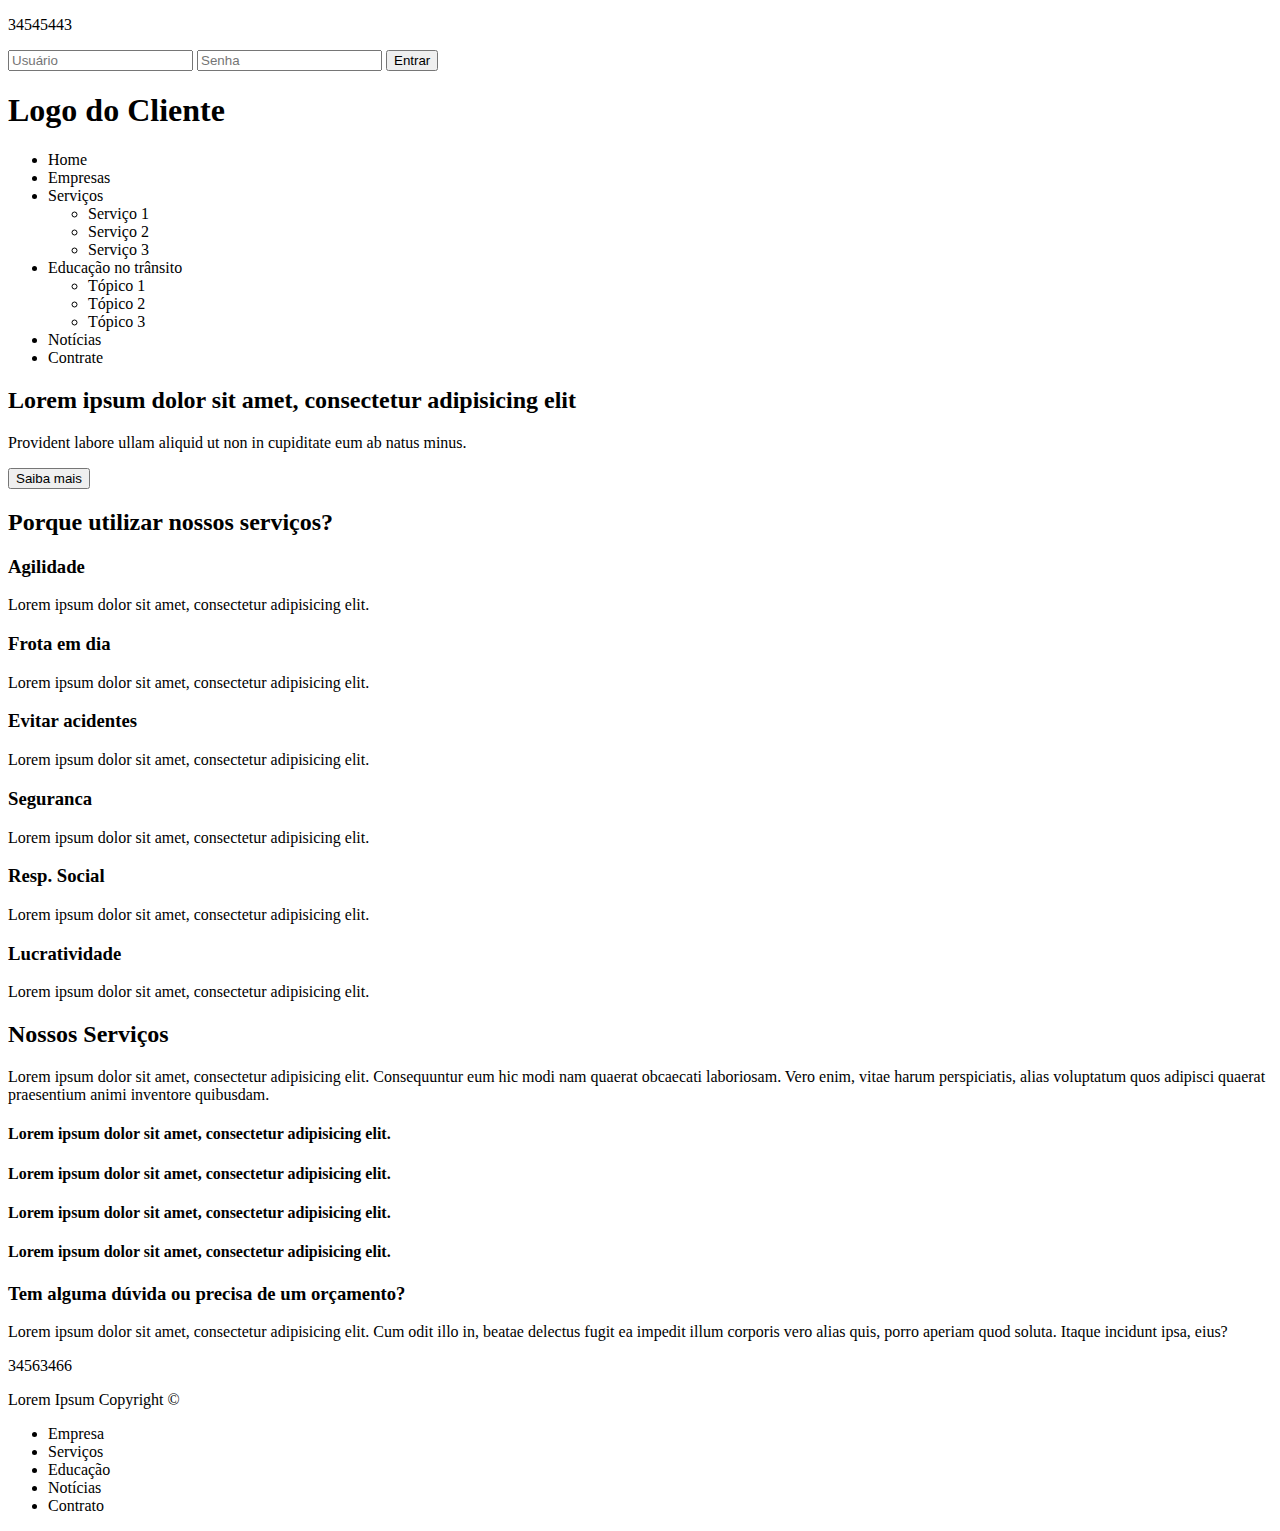
==== index.html @ e8e280b2 "Initial commit" ====
<!DOCTYPE html>
<html>
	<head>
	<meta charset="utf-8">
		<title>Nome do cliente</title>
	</head>
	<body>
		<header>
			<section>
				<p>34545443</p>
				<div class="login">
					<input type="text" placeholder="Usuário">
					
					</input>
					<input type="password" placeholder="Senha">
					
					</input>
					<button>Entrar</button>
				</div>
			</section>
			<section>
				<h1><img src="">Logo do Cliente</h1>
				<nav>
					<ul>
						<li>Home</li>
						<li>Empresas</li>
						<li>Serviços
							<ul>
								<li>Serviço 1</li>
								<li>Serviço 2</li>
								<li>Serviço 3</li>
							</ul>
						</li>
						<li>Educação no trânsito
							<ul>
								<li>Tópico 1</li>
								<li>Tópico 2</li>
								<li>Tópico 3</li>
							</ul>
						</li>
						<li>Notícias</li>
						<li>Contrate</li>
					</ul>
				</nav>
			</section>
		</header>
		<main>
		<section class="slide">
			<h2>Lorem ipsum dolor sit amet, consectetur adipisicing elit</h2>
			<p>Provident labore ullam aliquid ut non in cupiditate eum ab natus minus.</p>
			<button>Saiba mais</button>
			
		</section>
		<section class="servicos-razoes">
		<h2>Porque utilizar nossos serviços?</h2>
			<div class="motivo">
				<h3>Agilidade</h3>
				<p>Lorem ipsum dolor sit amet, consectetur adipisicing elit.</p>
			</div>			
			<div class="motivo">
				<h3>Frota em dia</h3>
				<p>Lorem ipsum dolor sit amet, consectetur adipisicing elit.</p>
			</div>			
			<div class="motivo">
				<h3>Evitar acidentes</h3>
				<p>Lorem ipsum dolor sit amet, consectetur adipisicing elit.</p>
			</div>			
			<div class="motivo">
				<h3>Seguranca</h3>
				<p>Lorem ipsum dolor sit amet, consectetur adipisicing elit.</p>
			</div>			
			<div class="motivo">
				<h3>Resp. Social</h3>
				<p>Lorem ipsum dolor sit amet, consectetur adipisicing elit.</p>
			</div>			
			<div class="motivo">
				<h3>Lucratividade</h3>
				<p>Lorem ipsum dolor sit amet, consectetur adipisicing elit.</p>
			</div>
			
		</section>
		<section>
		<h2>Nossos Serviços</h2>
		<p>Lorem ipsum dolor sit amet, consectetur adipisicing elit. Consequuntur eum hic modi nam quaerat obcaecati laboriosam. Vero enim, vitae harum perspiciatis, alias voluptatum quos adipisci quaerat praesentium animi inventore quibusdam.</p>
		<div class="card">
			<h4>
				<p>Lorem ipsum dolor sit amet, consectetur adipisicing elit.</p>
			</h4>
		</div>
		<div class="card">
			<h4>
				<p>Lorem ipsum dolor sit amet, consectetur adipisicing elit.</p>
			</h4>
		</div>
		<div class="card">
			<h4>
				<p>Lorem ipsum dolor sit amet, consectetur adipisicing elit.</p>
			</h4>
		</div>
		<div class="card">
			<h4>
				<p>Lorem ipsum dolor sit amet, consectetur adipisicing elit.</p>
			</h4>
		</div>
		</section>
		<section class="contato">
			<div class="descricao-orcamento">
				<h3>Tem alguma dúvida ou precisa de um orçamento?</h3>
				<p>Lorem ipsum dolor sit amet, consectetur adipisicing elit. Cum odit illo in, beatae delectus fugit ea impedit illum corporis vero alias quis, porro aperiam quod soluta. Itaque incidunt ipsa, eius?</p>
				<p>34563466</p>
			</div>
		</section>
		</main>
		<footer>
			<p>Lorem Ipsum Copyright &copy;</p>
			<nav>
				<ul>
					<li>Empresa</li>
					<li>Serviços</li>
					<li>Educação</li>
					<li>Notícias</li>
					<li>Contrato</li>
				</ul>
			</nav>
		</footer>
	</body>
</html>
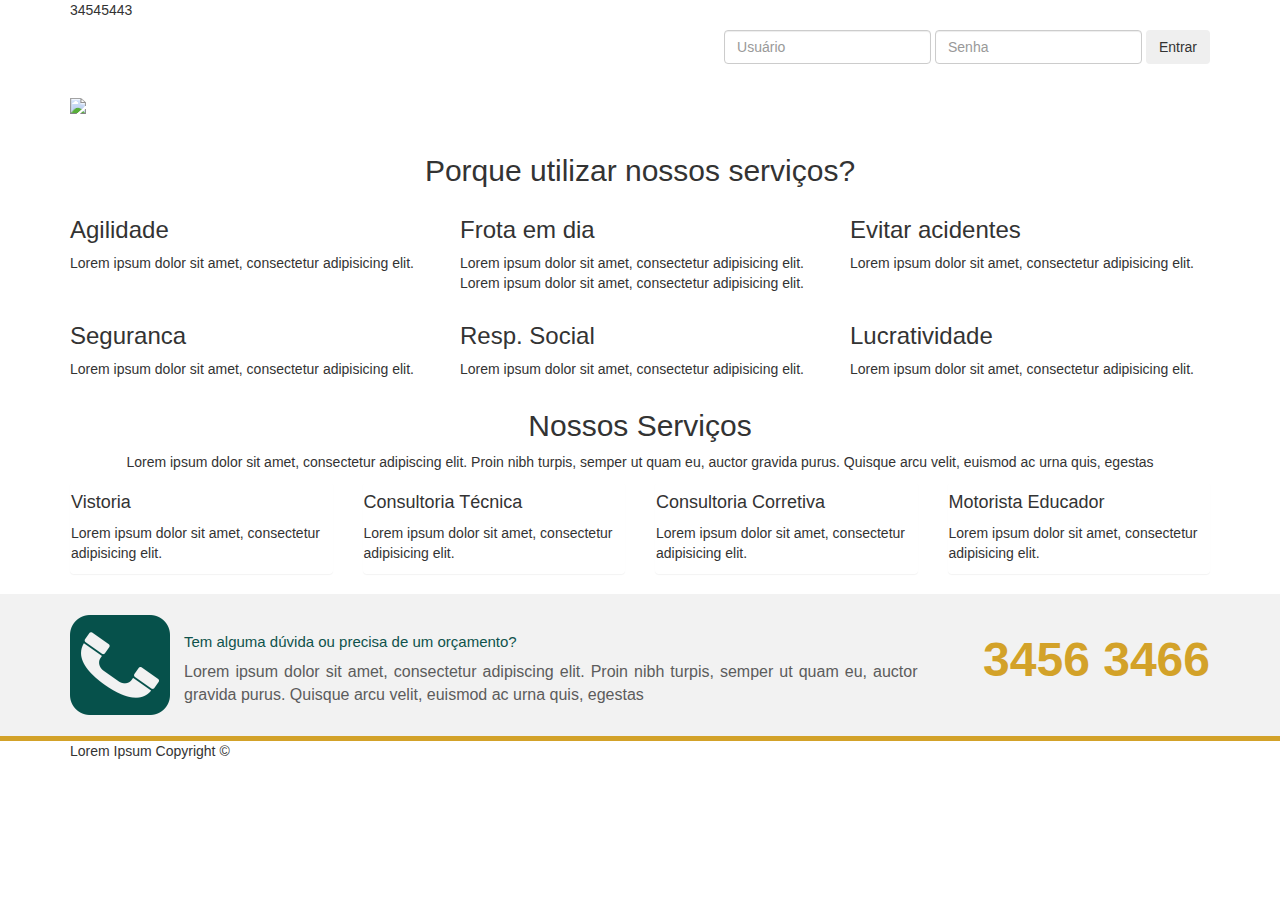
==== commit 7ae0d037: "Added style for contact section" ====
--- a/index.html
+++ b/index.html
@@ -1,127 +1,219 @@
 <!DOCTYPE html>
 <html>
-	<head>
+
+<head>
 	<meta charset="utf-8">
-		<title>Nome do cliente</title>
-	</head>
-	<body>
-		<header>
-			<section>
-				<p>34545443</p>
-				<div class="login">
-					<input type="text" placeholder="Usuário">
-					
-					</input>
-					<input type="password" placeholder="Senha">
-					
-					</input>
-					<button>Entrar</button>
-				</div>
-			</section>
-			<section>
-				<h1><img src="">Logo do Cliente</h1>
-				<nav>
-					<ul>
-						<li>Home</li>
-						<li>Empresas</li>
-						<li>Serviços
-							<ul>
-								<li>Serviço 1</li>
-								<li>Serviço 2</li>
-								<li>Serviço 3</li>
-							</ul>
-						</li>
-						<li>Educação no trânsito
-							<ul>
-								<li>Tópico 1</li>
-								<li>Tópico 2</li>
-								<li>Tópico 3</li>
-							</ul>
-						</li>
-						<li>Notícias</li>
-						<li>Contrate</li>
-					</ul>
-				</nav>
+	<meta http-equiv="X-UA-Compatible" content="IE=edge">
+	<meta name="viewport" content="width=device-width, initial-scale=1">
+	<title>Nome do cliente</title>
+	<link rel="stylesheet" href="css/bootstrap.min.css">
+	<link rel="stylesheet" href="css/base.css">
+	<link rel="stylesheet" href="css/header.css">
+	<link rel="stylesheet" href="css/servicos-razoes.css">
+	<link rel="stylesheet" href="css/nossos-servicos.css">
+	<link rel="stylesheet" href="css/contato.css">
+
+	<!--<link rel="stylesheet" href="estilo.css">-->
+	<!-- HTML5 shim and Respond.js for IE8 support of HTML5 elements and media queries -->
+	<!-- WARNING: Respond.js doesn't work if you view the page via file:// -->
+	<!--[if lt IE 9]>
+      <script src="https://oss.maxcdn.com/html5shiv/3.7.2/html5shiv.min.js"></script>
+      <script src="https://oss.maxcdn.com/respond/1.4.2/respond.min.js"></script>
+    <![endif]-->
+</head>
+
+<body class="home-page">
+	<div class="wrapper">
+		<header class="header">
+			<div class="top-bar">
+				<div class="container">
+					<p class="telefone ">34545443</p>
+					<form action="" class="pull-right login-form form-inline">
+						<div class="form-group">
+							<input class="form-control" type="text" placeholder="Usuário">
+							</input>
+							<input class="form-control" type="password" placeholder="Senha">
+							</input>
+						</div>
+						<button type="submit" class="btn btn-theme">Entrar</button>
+					</form>
+				</div>
+			</div>
+
+			<section class="header-main">
+				<div class="container">
+					<h1><a href="index.html" alt="Logo"><img src="img/LOGO-DO-CLIENTE.png"></a></h1>
+
+				</div>
 			</section>
 		</header>
 		<main>
-		<section class="slide">
-			<h2>Lorem ipsum dolor sit amet, consectetur adipisicing elit</h2>
-			<p>Provident labore ullam aliquid ut non in cupiditate eum ab natus minus.</p>
-			<button>Saiba mais</button>
-			
-		</section>
-		<section class="servicos-razoes">
-		<h2>Porque utilizar nossos serviços?</h2>
-			<div class="motivo">
-				<h3>Agilidade</h3>
-				<p>Lorem ipsum dolor sit amet, consectetur adipisicing elit.</p>
-			</div>			
-			<div class="motivo">
-				<h3>Frota em dia</h3>
-				<p>Lorem ipsum dolor sit amet, consectetur adipisicing elit.</p>
-			</div>			
-			<div class="motivo">
-				<h3>Evitar acidentes</h3>
-				<p>Lorem ipsum dolor sit amet, consectetur adipisicing elit.</p>
-			</div>			
-			<div class="motivo">
-				<h3>Seguranca</h3>
-				<p>Lorem ipsum dolor sit amet, consectetur adipisicing elit.</p>
-			</div>			
-			<div class="motivo">
-				<h3>Resp. Social</h3>
-				<p>Lorem ipsum dolor sit amet, consectetur adipisicing elit.</p>
-			</div>			
-			<div class="motivo">
-				<h3>Lucratividade</h3>
-				<p>Lorem ipsum dolor sit amet, consectetur adipisicing elit.</p>
-			</div>
-			
-		</section>
-		<section>
-		<h2>Nossos Serviços</h2>
-		<p>Lorem ipsum dolor sit amet, consectetur adipisicing elit. Consequuntur eum hic modi nam quaerat obcaecati laboriosam. Vero enim, vitae harum perspiciatis, alias voluptatum quos adipisci quaerat praesentium animi inventore quibusdam.</p>
-		<div class="card">
-			<h4>
-				<p>Lorem ipsum dolor sit amet, consectetur adipisicing elit.</p>
-			</h4>
-		</div>
-		<div class="card">
-			<h4>
-				<p>Lorem ipsum dolor sit amet, consectetur adipisicing elit.</p>
-			</h4>
-		</div>
-		<div class="card">
-			<h4>
-				<p>Lorem ipsum dolor sit amet, consectetur adipisicing elit.</p>
-			</h4>
-		</div>
-		<div class="card">
-			<h4>
-				<p>Lorem ipsum dolor sit amet, consectetur adipisicing elit.</p>
-			</h4>
-		</div>
-		</section>
-		<section class="contato">
-			<div class="descricao-orcamento">
-				<h3>Tem alguma dúvida ou precisa de um orçamento?</h3>
-				<p>Lorem ipsum dolor sit amet, consectetur adipisicing elit. Cum odit illo in, beatae delectus fugit ea impedit illum corporis vero alias quis, porro aperiam quod soluta. Itaque incidunt ipsa, eius?</p>
-				<p>34563466</p>
-			</div>
-		</section>
+			<div class="servicos-razoes">
+				<div class="container">
+					<section>
+						<h2 class="text-center">Porque utilizar nossos serviços?</h2>
+						<div class="row">
+
+
+							<div class="motivo agilidade col-md-4">
+								<h3>Agilidade</h3>
+								<p>Lorem ipsum dolor sit amet, consectetur adipisicing elit. </p>
+							</div>
+							<div class="motivo frota col-md-4">
+								<h3>Frota em dia</h3>
+								<p>Lorem ipsum dolor sit amet, consectetur adipisicing elit. Lorem ipsum dolor sit amet, consectetur adipisicing elit. </p>
+							</div>
+							<div class="motivo acidentes col-md-4">
+								<h3>Evitar acidentes</h3>
+								<p>Lorem ipsum dolor sit amet, consectetur adipisicing elit. </p>
+							</div>
+						</div>
+						<div class="row">
+							<div class="motivo seguranca col-md-4">
+								<h3>Seguranca</h3>
+								<p>Lorem ipsum dolor sit amet, consectetur adipisicing elit.</p>
+							</div>
+							<div class="motivo responsabilidade col-md-4">
+								<h3>Resp. Social</h3>
+								<p>Lorem ipsum dolor sit amet, consectetur adipisicing elit. </p>
+							</div>
+							<div class="motivo lucratividade col-md-4">
+								<h3>Lucratividade</h3>
+								<p>Lorem ipsum dolor sit amet, consectetur adipisicing elit. </p>
+							</div>
+						</div>
+
+					</section>
+				</div>
+			</div>
+			<div class="nossos-servicos">
+				<div class="container">
+					<div class="row">
+						<div class="col-md-12">
+							<section>
+								<div class="text-center">
+
+
+									<h2>Nossos Serviços</h2>
+									<div class="descricao center-block">
+										<p>Lorem ipsum dolor sit amet, consectetur adipiscing elit. Proin nibh turpis, semper ut quam eu, auctor gravida purus. Quisque arcu velit, euismod ac urna quis, egestas</p>
+									</div>
+								</div>
+								<div class="row">
+									<div class="col-md-3">
+										<div class="panel ">
+											<h4 class="vistoria">Vistoria</h4>
+											<p>Lorem ipsum dolor sit amet, consectetur adipisicing elit.</p>
+										</div>
+									</div>
+									<div class="col-md-3">
+										<div class="panel">
+											<h4 class="tecnica">Consultoria Técnica</h4>
+											<p>Lorem ipsum dolor sit amet, consectetur adipisicing elit.</p>
+										</div>
+									</div>
+									<div class="col-md-3">
+										<div class="panel">
+											<h4 class="corretiva">Consultoria Corretiva</h4>
+											<p>Lorem ipsum dolor sit amet, consectetur adipisicing elit.</p>
+										</div>
+									</div>
+									<div class="col-md-3">
+										<div class="panel">
+											<h4 class="educador">Motorista Educador</h4>
+											<p>Lorem ipsum dolor sit amet, consectetur adipisicing elit.</p>
+										</div>
+									</div>
+								</div>
+							</section>
+						</div>
+					</div>
+				</div>
+			</div>
+			<div class="contato">
+				<div class="container">
+					<div class="row">
+						<div class="col-md-9 col-lg-9">
+
+							<div class="descricao-orcamento">
+								<h3>Tem alguma dúvida ou precisa de um orçamento?</h3>
+								<p>Lorem ipsum dolor sit amet, consectetur adipiscing elit. Proin nibh turpis, semper ut quam eu, auctor gravida purus. Quisque arcu velit, euismod ac urna quis, egestas</p>
+							</div>
+
+						</div>
+						<div class="col-md-3 col-lg-3">
+							<div class="telefone-contato pull-right">
+								<p>3456 3466</p>
+							</div>
+						</div>
+					</div>
+
+
+					<!--
+					<div class="row">
+						<div class="col-md-6 col-lg-8">
+							<div>
+								<h3>Tem alguma dúvida ou precisa de um orçamento?</h3>
+								<p>Lorem ipsum dolor sit amet, consectetur adipiscing elit. Proin nibh turpis, semper ut quam eu, auctor gravida purus. Quisque arcu velit, euismod ac urna quis, egestas</p>
+							</div>
+						</div>
+						<div class="telefone-contato pull-right vcenter">
+							<div class="col-md-4">
+								<p>34563466</p>
+							</div>
+						</div>
+					</div>
+-->
+				</div>
+
+				<!--
+				<div class="container">
+					<div class="row">
+						<div class="col-md-12">
+							<div class="descricao-orcamento">
+								<div class="col-md-8 vcenter">
+
+
+									<h3>Tem alguma dúvida ou precisa de um orçamento?</h3>
+									<p>Lorem ipsum dolor sit amet, consectetur adipiscing elit. Proin nibh turpis, semper ut quam eu, auctor gravida purus. Quisque arcu velit, euismod ac urna quis, egestas</p>
+								</div>
+
+								<div class="telefone-contato col-md-4 vcenter">
+									<p>34563466</p>
+								</div>
+
+
+							</div>
+
+
+						</div>
+
+					</div>
+				</div>
+-->
+			</div>
+
+
+
+
+
+
 		</main>
-		<footer>
-			<p>Lorem Ipsum Copyright &copy;</p>
-			<nav>
-				<ul>
-					<li>Empresa</li>
-					<li>Serviços</li>
-					<li>Educação</li>
-					<li>Notícias</li>
-					<li>Contrato</li>
-				</ul>
-			</nav>
+		<footer class="footer">
+			<div class="container">
+
+
+				<p>Lorem Ipsum Copyright &copy;</p>
+
+			</div>
 		</footer>
-	</body>
+
+	</div>
+	<!-- /.wrapper-->
+	<!-- jQuery (necessary for Bootstrap's JavaScript plugins) -->
+	<script src="https://ajax.googleapis.com/ajax/libs/jquery/1.11.3/jquery.min.js"></script>
+	<!-- Include all compiled plugins (below), or include individual files as needed -->
+	<script src="javascript/bootstrap.min.js"></script>
+</body>
+
 </html>--- a/css/contato.css
+++ b/css/contato.css
@@ -0,0 +1,35 @@
+.contato{
+	background: #f2f2f2;
+	border-bottom: #d3a229 solid 5px;
+}
+
+.contato .row{
+	display: flex;
+	align-items: center;
+}
+.descricao-orcamento{
+	background: url(../img/telefone-orcamento.png)no-repeat center left;
+	padding: 20px 0 20px 114px;
+	
+}
+.descricao-orcamento h3{
+	font-size: 1.5rem;
+	color: #0e524c;
+}
+
+.descricao-orcamento p{
+	color: #5c5c5c;
+	font-size: 16px;
+	text-align: justify;
+	
+}
+
+
+.contato .telefone-contato p{
+	color: #d3a229;
+	font-size: 48px;
+	font-weight: 700;
+	
+	
+}
+
--- a/estilo.css
+++ b/estilo.css
@@ -0,0 +1,46 @@
+
+*{
+    font-family: "OpenSans", "Arial", sans-serif;
+}
+body{
+    width: 1170px;
+    margin: 0 auto;
+}
+header{
+    background-color: #153a35;
+    padding: 18px 0;
+    
+}
+
+.navegacao{
+    background: #0e524c;
+    color: #ffffff;
+    font-size: 16px;
+}
+.telefone{
+    color: #ffffff;
+    font-weight: 700;
+    font-size: 24px;
+    padding-left: 33px;
+    background: url(Shape-1.png) no-repeat center left;
+    display: inline-block;
+    
+}
+.login{
+    display: inline-block;
+    float: right;
+}
+input[type=text],
+input[type=password],
+input[type=email]{
+    background: #e3e3e3;
+    border-radius: 3px;
+    
+}
+.btn-primary{
+    background-color: #d3a229;
+    border-color: none;
+    border-radius: 3px;
+    color:#0e524c;
+    
+}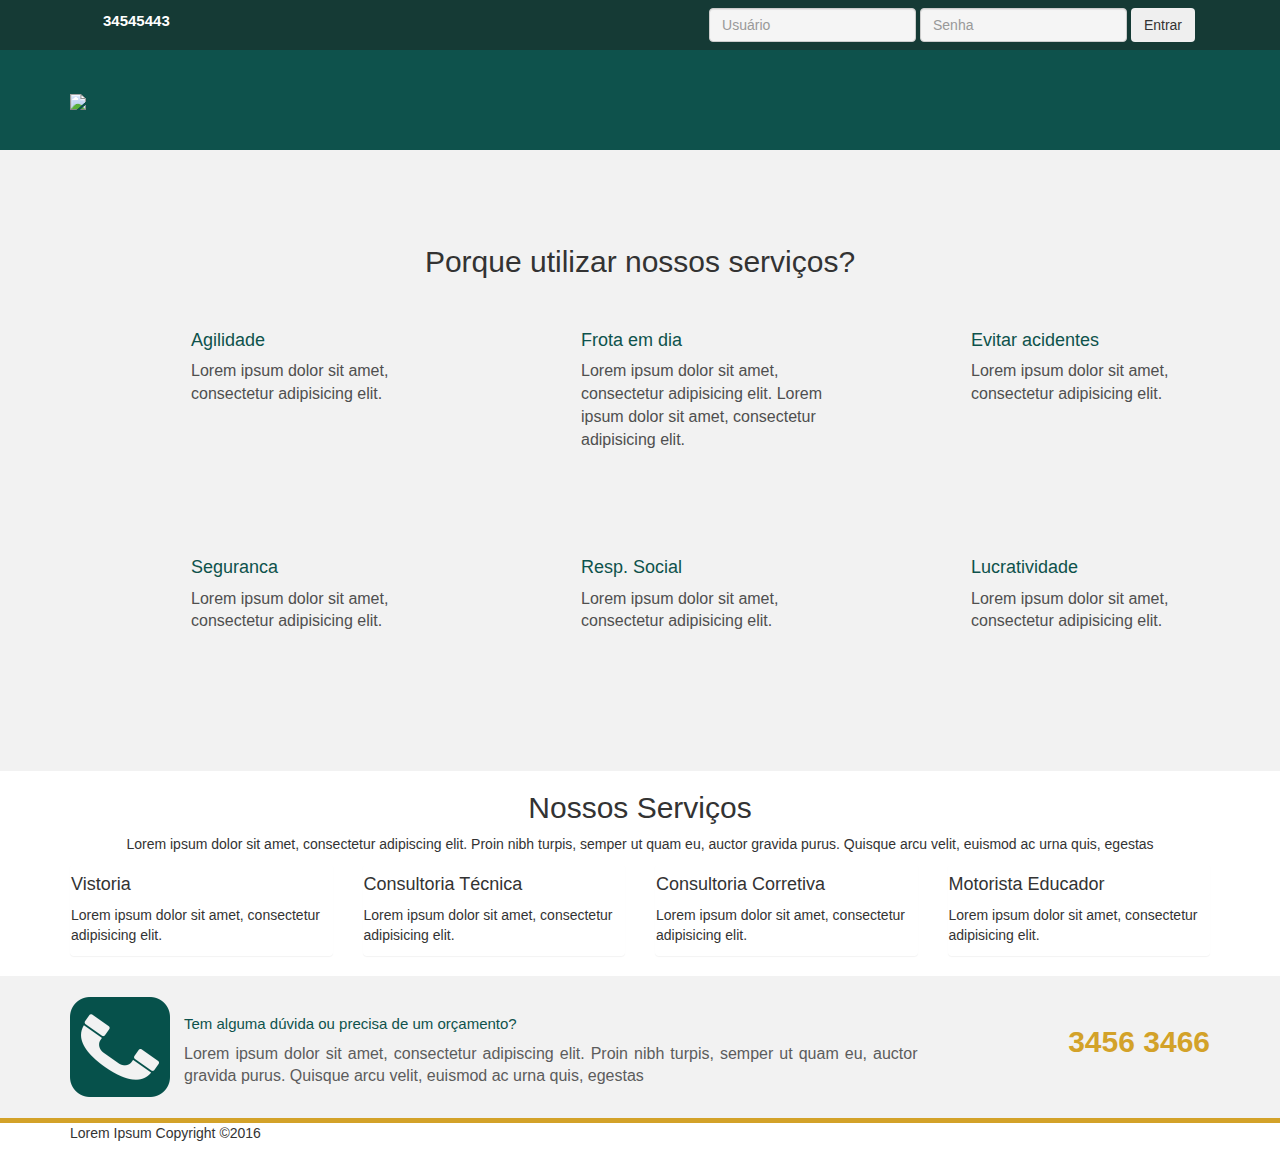
==== commit e52459d1: "Resolve position of phone/contact" ====
--- a/index.html
+++ b/index.html
@@ -12,6 +12,7 @@
 	<link rel="stylesheet" href="css/servicos-razoes.css">
 	<link rel="stylesheet" href="css/nossos-servicos.css">
 	<link rel="stylesheet" href="css/contato.css">
+	<link rel="stylesheet" href="css/footer.css">
 
 	<!--<link rel="stylesheet" href="estilo.css">-->
 	<!-- HTML5 shim and Respond.js for IE8 support of HTML5 elements and media queries -->
@@ -25,24 +26,30 @@
 <body class="home-page">
 	<div class="wrapper">
 		<header class="header">
-			<div class="top-bar">
+			<div class="top-bar navbar navbar-default">
 				<div class="container">
-					<p class="telefone ">34545443</p>
-					<form action="" class="pull-right login-form form-inline">
-						<div class="form-group">
-							<input class="form-control" type="text" placeholder="Usuário">
-							</input>
-							<input class="form-control" type="password" placeholder="Senha">
-							</input>
-						</div>
-						<button type="submit" class="btn btn-theme">Entrar</button>
-					</form>
+					<div class="navbar-header">
+						<button class="navbar-toggle btn-theme" type="button" data-toggle="collapse" data-target="#navbar-main">
+							Login
+						</button>
+						<p class="telefone">34545443</p>
+					</div>
+					<div class="navbar-collapse collapse" id="navbar-main">
+						<form class="navbar-form navbar-right">
+							<div class="form-group">
+								<input type="text" class="form-control" name="usuario" placeholder="Usuário">
+							</div>
+							<div class="form-group">
+								<input type="password" class="form-control" name="senha" placeholder="Senha">
+							</div>
+							<button type="submit" class="btn btn-theme">Entrar</button>
+						</form>
+					</div>
 				</div>
 			</div>
-
 			<section class="header-main">
 				<div class="container">
-					<h1><a href="index.html" alt="Logo"><img src="img/LOGO-DO-CLIENTE.png"></a></h1>
+					<h1 class="logo"><a href="index.html" alt="Logo"><img src="img/LOGO-DO-CLIENTE.png"></a></h1>
 
 				</div>
 			</section>
@@ -50,42 +57,41 @@
 		<main>
 			<div class="servicos-razoes">
 				<div class="container">
-					<section>
-						<h2 class="text-center">Porque utilizar nossos serviços?</h2>
-						<div class="row">
+
+					<h2 class="text-center">Porque utilizar nossos serviços?</h2>
 
 
-							<div class="motivo agilidade col-md-4">
-								<h3>Agilidade</h3>
-								<p>Lorem ipsum dolor sit amet, consectetur adipisicing elit. </p>
-							</div>
-							<div class="motivo frota col-md-4">
-								<h3>Frota em dia</h3>
-								<p>Lorem ipsum dolor sit amet, consectetur adipisicing elit. Lorem ipsum dolor sit amet, consectetur adipisicing elit. </p>
-							</div>
-							<div class="motivo acidentes col-md-4">
-								<h3>Evitar acidentes</h3>
-								<p>Lorem ipsum dolor sit amet, consectetur adipisicing elit. </p>
-							</div>
+					<div class="row">
+						<div class="motivo agilidade col-md-4">
+							<h3>Agilidade</h3>
+							<p>Lorem ipsum dolor sit amet, consectetur adipisicing elit. </p>
 						</div>
-						<div class="row">
-							<div class="motivo seguranca col-md-4">
-								<h3>Seguranca</h3>
-								<p>Lorem ipsum dolor sit amet, consectetur adipisicing elit.</p>
-							</div>
-							<div class="motivo responsabilidade col-md-4">
-								<h3>Resp. Social</h3>
-								<p>Lorem ipsum dolor sit amet, consectetur adipisicing elit. </p>
-							</div>
-							<div class="motivo lucratividade col-md-4">
-								<h3>Lucratividade</h3>
-								<p>Lorem ipsum dolor sit amet, consectetur adipisicing elit. </p>
-							</div>
+						<div class="motivo frota col-md-4">
+							<h3>Frota em dia</h3>
+							<p>Lorem ipsum dolor sit amet, consectetur adipisicing elit. Lorem ipsum dolor sit amet, consectetur adipisicing elit. </p>
 						</div>
-
-					</section>
+						<div class="motivo acidentes col-md-4">
+							<h3>Evitar acidentes</h3>
+							<p>Lorem ipsum dolor sit amet, consectetur adipisicing elit. </p>
+						</div>
+					</div>
+					<div class="row">
+						<div class="motivo seguranca col-md-4">
+							<h3>Seguranca</h3>
+							<p>Lorem ipsum dolor sit amet, consectetur adipisicing elit.</p>
+						</div>
+						<div class="motivo responsabilidade col-md-4">
+							<h3>Resp. Social</h3>
+							<p>Lorem ipsum dolor sit amet, consectetur adipisicing elit. </p>
+						</div>
+						<div class="motivo lucratividade col-md-4">
+							<h3>Lucratividade</h3>
+							<p>Lorem ipsum dolor sit amet, consectetur adipisicing elit. </p>
+						</div>
+					</div>
 				</div>
 			</div>
+
 			<div class="nossos-servicos">
 				<div class="container">
 					<div class="row">
@@ -139,71 +145,21 @@
 								<h3>Tem alguma dúvida ou precisa de um orçamento?</h3>
 								<p>Lorem ipsum dolor sit amet, consectetur adipiscing elit. Proin nibh turpis, semper ut quam eu, auctor gravida purus. Quisque arcu velit, euismod ac urna quis, egestas</p>
 							</div>
-
 						</div>
-						<div class="col-md-3 col-lg-3">
-							<div class="telefone-contato pull-right">
-								<p>3456 3466</p>
-							</div>
+						<div class="telefone-contato pull-right col-xs-12 col-sm-12 col-md-3 col-lg-3">
+							<p>3456 3466</p>
 						</div>
 					</div>
-
-
-					<!--
-					<div class="row">
-						<div class="col-md-6 col-lg-8">
-							<div>
-								<h3>Tem alguma dúvida ou precisa de um orçamento?</h3>
-								<p>Lorem ipsum dolor sit amet, consectetur adipiscing elit. Proin nibh turpis, semper ut quam eu, auctor gravida purus. Quisque arcu velit, euismod ac urna quis, egestas</p>
-							</div>
-						</div>
-						<div class="telefone-contato pull-right vcenter">
-							<div class="col-md-4">
-								<p>34563466</p>
-							</div>
-						</div>
-					</div>
--->
 				</div>
-
-				<!--
-				<div class="container">
-					<div class="row">
-						<div class="col-md-12">
-							<div class="descricao-orcamento">
-								<div class="col-md-8 vcenter">
-
-
-									<h3>Tem alguma dúvida ou precisa de um orçamento?</h3>
-									<p>Lorem ipsum dolor sit amet, consectetur adipiscing elit. Proin nibh turpis, semper ut quam eu, auctor gravida purus. Quisque arcu velit, euismod ac urna quis, egestas</p>
-								</div>
-
-								<div class="telefone-contato col-md-4 vcenter">
-									<p>34563466</p>
-								</div>
-
-
-							</div>
-
-
-						</div>
-
-					</div>
-				</div>
--->
 			</div>
-
-
-
-
-
-
 		</main>
 		<footer class="footer">
 			<div class="container">
 
 
-				<p>Lorem Ipsum Copyright &copy;</p>
+				<p class="copyright">Lorem Ipsum Copyright &copy;2016</p>
+				<a href="index.html"><img src="img/LOGO-DO-CLIENTE.png" class="logo pull-right" alt=""></a>
+
 
 			</div>
 		</footer>
--- a/css/header.css
+++ b/css/header.css
@@ -0,0 +1,101 @@
+/* ======= Header ======= */
+
+@media (min-width: 768px) {
+	.navbar {
+		border-radius: 0px;
+	}
+}
+
+@media(max-width: 768px){
+	.telefone{
+		margin-left: 15px;
+	}
+}
+
+
+.navbar{
+	margin-bottom: 0;
+	border: none;
+}
+
+.navbar-toggle{
+	border: none;
+
+	
+}
+
+.navbar-default.navbar-toggle:focus, 
+.navbar-default .navbar-toggle:hover{
+	background-color: #D2A027;
+	color: #0e524c;
+	border: none;
+}
+
+
+.navbar-default .navbar-collapse, .navbar-default .navbar-form{
+	border: none;
+}
+
+
+.header .top-bar {
+	background: #153a35;
+}
+
+.header .top-bar .login-form {
+	padding: 10px 0;
+}
+
+.header .top-bar .login-form .form-group {
+	display: inline-block;
+	margin-bottom: 0;
+	vertical-align: middle;
+}
+
+.header .telefone {
+	margin-right: 0;
+	margin-bottom: 0;
+}
+
+.telefone {
+	padding: 10px 0;
+	display: inline-block;
+}
+
+.telefone {
+	background: url(../img/Shape-1.png) no-repeat center left;
+	padding-left: 33px;
+	color: #ffffff;
+	font-size: 1.5rem;
+	font-weight: 700;
+}
+
+
+.header .header-main {
+	background: #0e524c;
+}
+
+.header .header-main {
+	padding: 30px 0;
+}
+
+.header-main h1 {
+	margin-top: 0;
+	margin-bottom: 0;
+}
+
+.header h1.logo {
+	margin-top: 0;
+	margin-bottom: 0;
+}
+
+
+.header .form-control {
+	background: #f5f5f5;
+	-webkit-transition: all 0.4s ease-in-out;
+	-moz-transition: all 0.4s ease-in-out;
+	-ms-transition: all 0.4s ease-in-out;
+	-o-transition: all 0.4s ease-in-out;
+}
+
+
+
--- a/css/servicos-razoes.css
+++ b/css/servicos-razoes.css
@@ -0,0 +1,60 @@
+
+@media screen and(max-width: 768px){
+	.motivo{
+		margin: 33px 15px !important;
+		background-position: center;
+	}
+
+}
+
+.servicos-razoes{
+	background: #f2f2f2;
+	padding: 75px 0;
+}
+
+.servicos-razoes section h2{
+	font-size: 1.5rem;
+	color: #153a35;	
+}
+.motivo{
+	min-height: 109px;
+	padding: 10px 0 20px 136px;
+	
+	margin: 33px 0;
+}
+
+.agilidade{
+	background: url(../img/agilidade.png)no-repeat top left;
+}
+
+.frota{
+	background: url(../img/frota.png)no-repeat top left;
+}
+
+.acidentes{
+	background:url(../img/acidentes.png)no-repeat top left;
+}
+
+.seguranca{
+	background: url(../img/seguranca.png)no-repeat top left;
+}
+
+.responsabilidade{
+	background: url(../img/resp-social.png)no-repeat top left;
+}
+
+.lucratividade{
+	background: url(../img/lucratividade.png) no-repeat top left;
+}
+.motivo h3{
+	font-size: 18px;
+	color: #0e524c;
+	margin-top: 0;
+}
+
+.motivo p{
+	font-size: 16px;
+	font-weight: 400;
+	color: #4f4f4f;
+}
+
--- a/css/contato.css
+++ b/css/contato.css
@@ -1,35 +1,44 @@
-.contato{
+.contato {
 	background: #f2f2f2;
 	border-bottom: #d3a229 solid 5px;
 }
 
-.contato .row{
+.contato .row {
 	display: flex;
 	align-items: center;
 }
-.descricao-orcamento{
+
+.descricao-orcamento {
 	background: url(../img/telefone-orcamento.png)no-repeat center left;
 	padding: 20px 0 20px 114px;
-	
 }
-.descricao-orcamento h3{
+
+.descricao-orcamento h3 {
 	font-size: 1.5rem;
 	color: #0e524c;
 }
 
-.descricao-orcamento p{
+.descricao-orcamento p {
 	color: #5c5c5c;
 	font-size: 16px;
 	text-align: justify;
-	
 }
 
-
-.contato .telefone-contato p{
+.contato .telefone-contato p {
 	color: #d3a229;
-	font-size: 48px;
+	font-size: 3rem;
 	font-weight: 700;
-	
-	
+	float: right;
 }
 
+@media screen and (max-width: 768px) {
+	.contato .row {
+		display: block;
+		
+	}
+	
+	.contato .telefone-contato p{
+		text-align: center;
+		float: none;
+	}
+}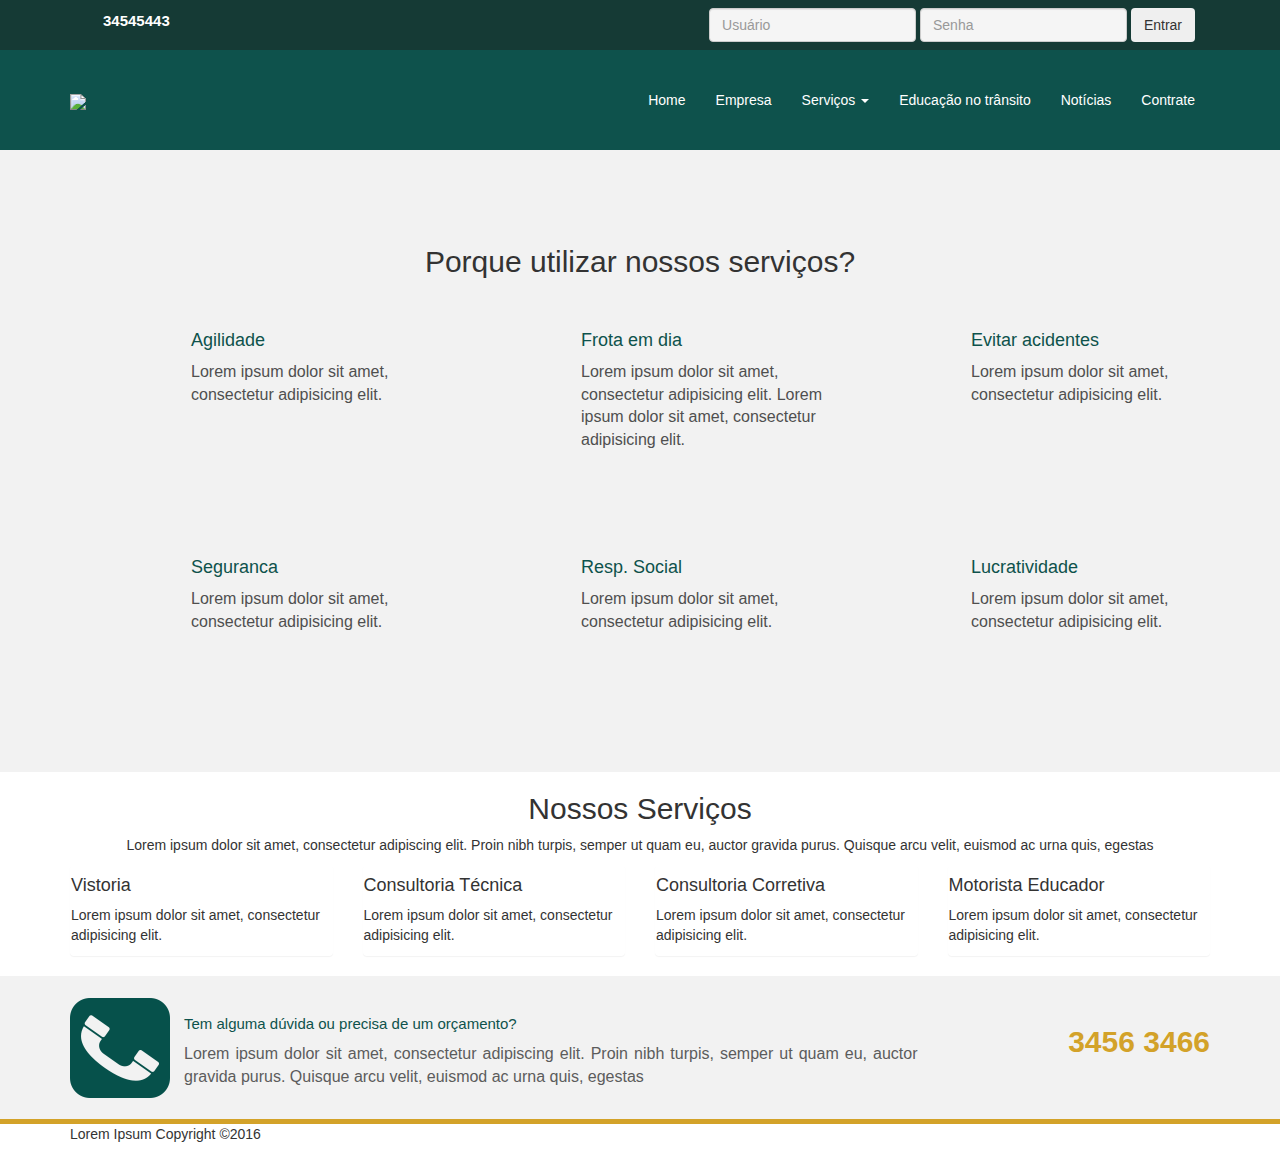
==== commit 949b8697: "Included main menu" ====
--- a/index.html
+++ b/index.html
@@ -29,12 +29,12 @@
 			<div class="top-bar navbar navbar-default">
 				<div class="container">
 					<div class="navbar-header">
-						<button class="navbar-toggle btn-theme" type="button" data-toggle="collapse" data-target="#navbar-main">
+						<button class="navbar-toggle btn-theme" type="button" data-toggle="collapse" data-target="#navbar-top">
 							Login
 						</button>
 						<p class="telefone">34545443</p>
 					</div>
-					<div class="navbar-collapse collapse" id="navbar-main">
+					<div class="navbar-collapse collapse" id="navbar-top">
 						<form class="navbar-form navbar-right">
 							<div class="form-group">
 								<input type="text" class="form-control" name="usuario" placeholder="Usuário">
@@ -49,10 +49,35 @@
 			</div>
 			<section class="header-main">
 				<div class="container">
-					<h1 class="logo"><a href="index.html" alt="Logo"><img src="img/LOGO-DO-CLIENTE.png"></a></h1>
+					<div class="navbar-header">
+						<button class="navbar-toggle btn-theme" type="button" data-toggle="collapse" data-target="#navbar-main">
+							Menu
+						</button>
+						<h1 class="logo"><a href="index.html" alt="Logo"><img src="img/LOGO-DO-CLIENTE.png"></a></h1>
+					</div>
+					<div class="navbar-collapse collapse" id="navbar-main">
+						<ul class="nav navbar-nav navbar-right">
+							<li role="presentation" class="active"><a href="#">Home</a></li>
+							<li role="presentation"><a href="#">Empresa</a></li>
+							<li role="presentation" class="dropdown"><a class="dropdown-toggle" data-toggle="dropdown" href="#">Serviços <span class="caret"></span></a>
+								<ul class="dropdown-menu">
+									<li><a href="#">Item 1</a></li>
+									<li><a href="#">Item 2</a></li>
+									<li><a href="#">Item 3</a></li>
+								</ul>
+
+							</li>
+							<li role="presentation"><a href="#">Educação no trânsito</a></li>
+							<li role="presentation"><a href="#">Notícias</a></li>
+							<li role="presentation"><a href="#">Contrate</a></li>
+						</ul>
+					</div>
+
 
 				</div>
 			</section>
+
+
 		</header>
 		<main>
 			<div class="servicos-razoes">
--- a/css/header.css
+++ b/css/header.css
@@ -7,7 +7,8 @@
 }
 
 @media(max-width: 768px){
-	.telefone{
+	.telefone,
+	.logo{
 		margin-left: 15px;
 	}
 }
@@ -88,6 +89,44 @@
 	margin-bottom: 0;
 }
 
+.header-main nav{
+	display: inline-block;
+}
+.header-main .nav a{
+	color: #ffffff;
+}
+
+@media (min-width: 768px){
+	
+	.navbar-nav>li>a {
+			padding-top: 10px;
+			padding-bottom: 10px;
+	}
+}
+
+.nav>li>a:focus, .nav>li>a:hover {
+    text-decoration: none;
+    background-color: #153A35;
+	border-radius: 4px;
+	
+}
+
+.nav .open>a, .nav .open>a:focus, .nav .open>a:hover {
+    background-color: #153A35;
+    border-color: #153A35;
+}
+
+.dropdown-menu{
+	background:#153a35;
+}
+
+.dropdown-menu>li>a:focus, .dropdown-menu>li>a:hover {
+    color: #0E524C;
+    text-decoration: none;
+    background-color: #D3A229;
+}
+
+
 
 .header .form-control {
 	background: #f5f5f5;
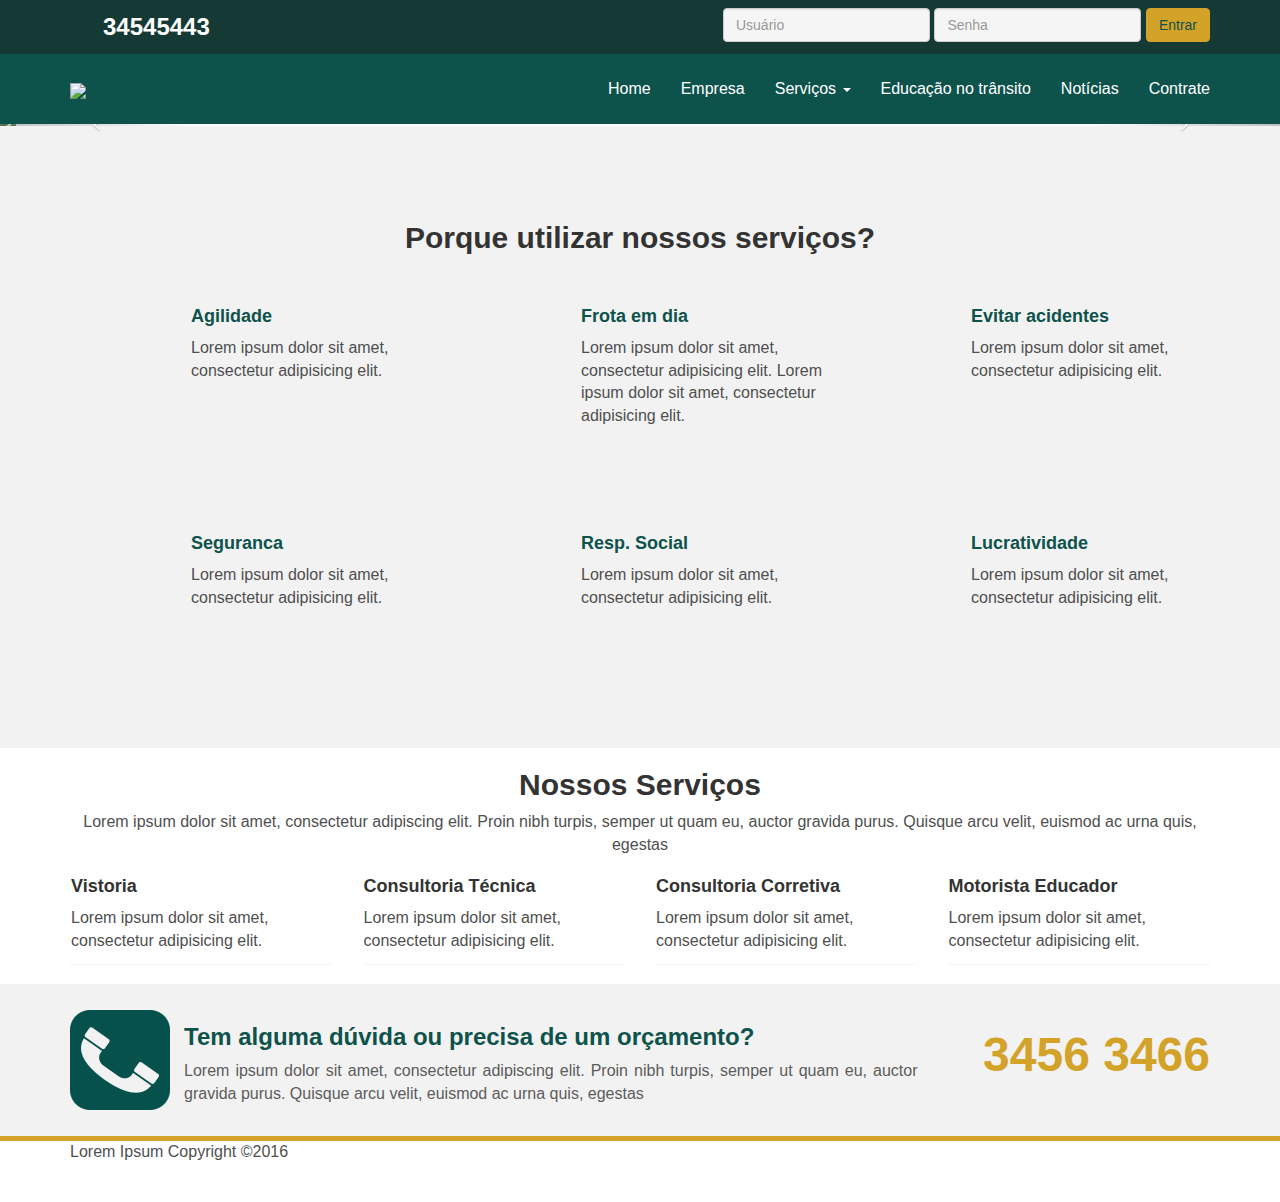
==== commit d2327b21: "added fixed navbar" ====
--- a/index.html
+++ b/index.html
@@ -7,8 +7,12 @@
 	<meta name="viewport" content="width=device-width, initial-scale=1">
 	<title>Nome do cliente</title>
 	<link rel="stylesheet" href="css/bootstrap.min.css">
+	<link rel="stylesheet" href="https://maxcdn.bootstrapcdn.com/font-awesome/4.6.1/css/font-awesome.min.css">
+	
 	<link rel="stylesheet" href="css/base.css">
 	<link rel="stylesheet" href="css/header.css">
+	<link rel="stylesheet" href="css/carousel.css">
+	
 	<link rel="stylesheet" href="css/servicos-razoes.css">
 	<link rel="stylesheet" href="css/nossos-servicos.css">
 	<link rel="stylesheet" href="css/contato.css">
@@ -25,7 +29,7 @@
 
 <body class="home-page">
 	<div class="wrapper">
-		<header class="header">
+		<header class="header navbar-fixed-top">
 			<div class="top-bar navbar navbar-default">
 				<div class="container">
 					<div class="navbar-header">
@@ -58,7 +62,7 @@
 					<div class="navbar-collapse collapse" id="navbar-main">
 						<ul class="nav navbar-nav navbar-right">
 							<li role="presentation" class="active"><a href="#">Home</a></li>
-							<li role="presentation"><a href="#">Empresa</a></li>
+							<li role="presentation"><a href="interna.html">Empresa</a></li>
 							<li role="presentation" class="dropdown"><a class="dropdown-toggle" data-toggle="dropdown" href="#">Serviços <span class="caret"></span></a>
 								<ul class="dropdown-menu">
 									<li><a href="#">Item 1</a></li>
@@ -80,6 +84,42 @@
 
 		</header>
 		<main>
+			<div class="carousel">
+				<div id="carousel-example-generic" class="carousel slide" data-ride="carousel">
+					<!-- Wrapper for slides -->
+					<div class="carousel-inner" role="listbox">
+						<div class="item active">
+							<img src="img/item1.png" alt="Banner 1">
+							<div class="carousel-caption">
+								<h3>Lorem ipsum dolor sit amet consectetur adipiscing elit</h3>
+    						<p>Accusantium doloremque laudantium totam rem aperiam, eaque ipsa</p>
+    						<button class="btn btn-theme">Saiba Mais</button>
+							</div>
+						</div>
+						<div class="item">
+							<img src="img/item1.png" alt="Banner 2">
+							<div class="carousel-caption">
+								<h3>Lorem ipsum dolor sit amet consectetur adipiscing elit</h3>
+    						<p>Accusantium doloremque laudantium totam rem aperiam, eaque ipsa</p>
+    						<button class="btn btn-theme">Saiba Mais</button>
+							</div>
+						</div>
+						
+					</div>
+
+					<!-- Controls -->
+					<a class="left carousel-control" href="#carousel-example-generic" role="button" data-slide="prev">
+						<i class="fa fa-angle-left" aria-hidden="true"></i>
+						<span class="sr-only">Previous</span>
+					</a>
+					<a class="right carousel-control" href="#carousel-example-generic" role="button" data-slide="next">
+						<i class="fa fa-angle-right" aria-hidden="true"></i>
+						<span class="sr-only">Next</span>
+					</a>
+				</div>
+			</div>
+
+
 			<div class="servicos-razoes">
 				<div class="container">
 
--- a/css/base.css
+++ b/css/base.css
@@ -0,0 +1,74 @@
+
+/* ======= Base ======= */
+/* Document level adjustments */
+html {
+  font-size: 1rem;
+}
+@media (max-width: 900px) {
+  html { font-size: 0.9rem; }
+}
+@media (max-width: 400px) {
+  html { font-size: 0.8rem; }
+}
+
+html,
+body {
+  height: 100%;
+	font-size: 1rem;
+	font-family: 'open sans', arial, sans-serif;
+}
+
+.wrapper {
+  min-height: 100%;
+  margin-bottom: -344px;
+  /* equal to footer height */
+}
+body { padding-top: 110px; }
+
+h1,
+h2,
+h3,
+h4,
+h5,
+h6 {
+ font-weight: 700;
+}
+
+p {
+	color: #4f4f4f;
+}
+
+a {
+	color: #0e524c;
+  -webkit-transition: all 0.4s ease-in-out;
+  -moz-transition: all 0.4s ease-in-out;
+  -ms-transition: all 0.4s ease-in-out;
+  -o-transition: all 0.4s ease-in-out;
+}
+a:hover {
+  text-decoration: none;
+	color: #153a35;
+}
+a:focus {
+  text-decoration: none;
+}
+
+
+.btn-theme {
+	background: #d3a229;
+	border: 1px solid #d3a229;
+  color: #0e524c;
+}
+.btn-theme:hover {
+  background: #e9cb82;
+	border: 1px solid #e9cb82;
+}
+
+
+
+.logo{
+	display: inline-block;
+	padding: 14px 0;
+	
+	
+}
--- a/css/header.css
+++ b/css/header.css
@@ -75,8 +75,9 @@
 	background: #0e524c;
 }
 
-.header .header-main {
-	padding: 30px 0;
+.header .header-main .nav{
+	padding: 20px 0;
+	
 }
 
 .header-main h1 {
@@ -99,15 +100,15 @@
 @media (min-width: 768px){
 	
 	.navbar-nav>li>a {
-			padding-top: 10px;
-			padding-bottom: 10px;
+			padding-top: 5px;
+			padding-bottom: 5px;
 	}
 }
 
 .nav>li>a:focus, .nav>li>a:hover {
     text-decoration: none;
     background-color: #153A35;
-	border-radius: 4px;
+		border-radius: 4px;
 	
 }
 
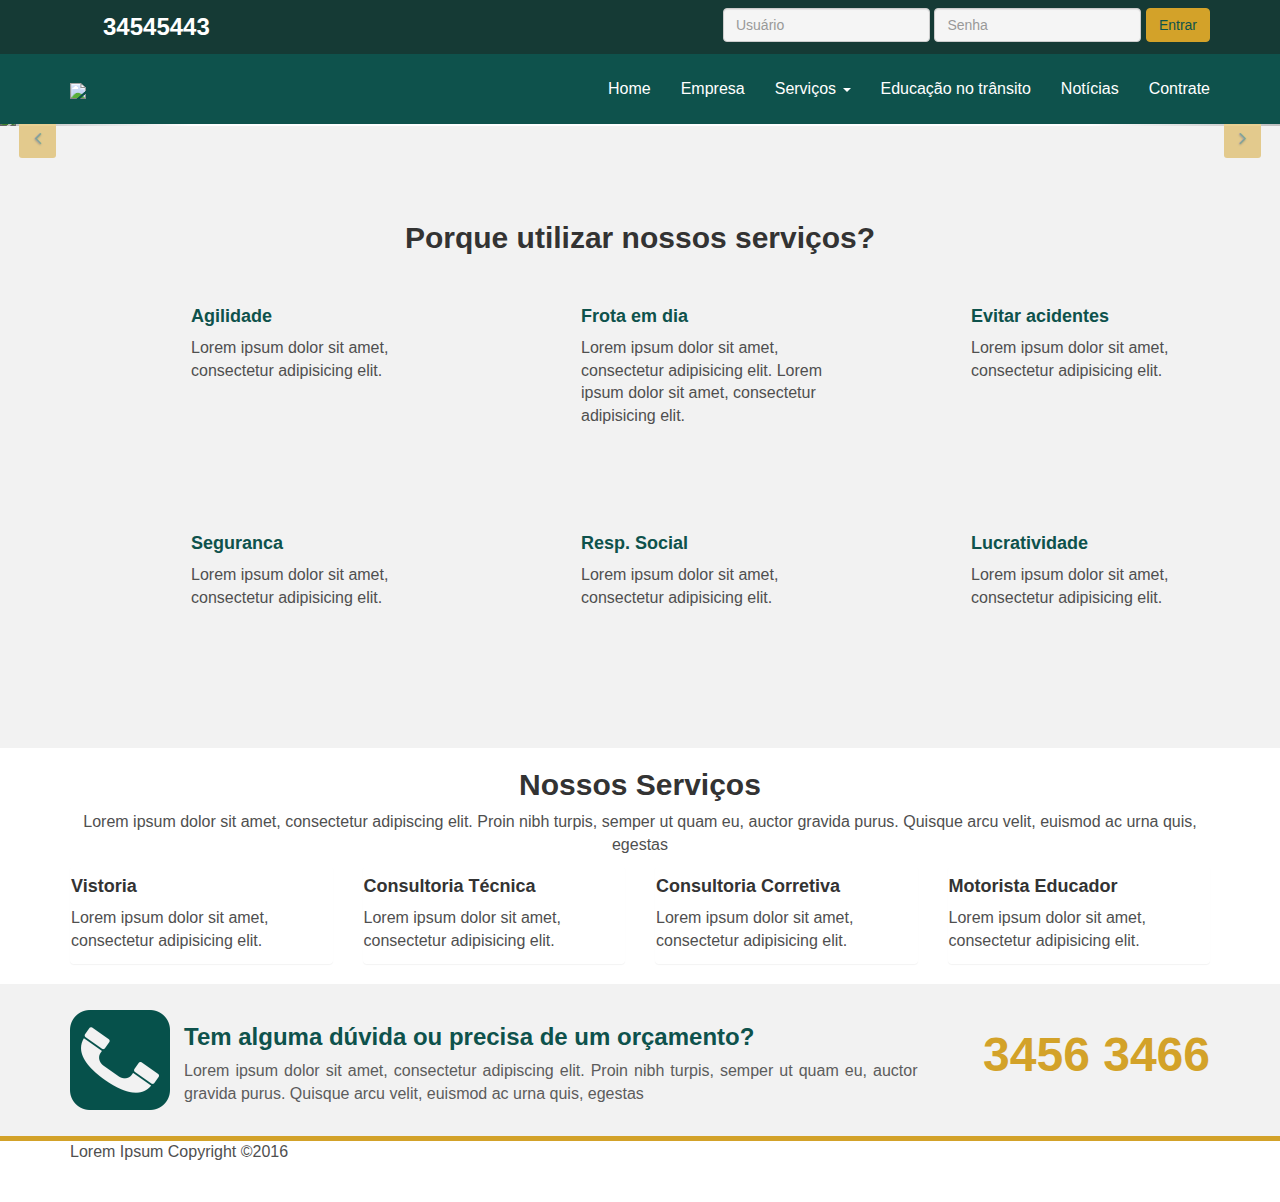
==== commit 7ba89249: "Merge pull request #3 from joselialcosta/master" ====
--- a/index.html
+++ b/index.html
@@ -8,11 +8,11 @@
 	<title>Nome do cliente</title>
 	<link rel="stylesheet" href="css/bootstrap.min.css">
 	<link rel="stylesheet" href="https://maxcdn.bootstrapcdn.com/font-awesome/4.6.1/css/font-awesome.min.css">
-	
+
 	<link rel="stylesheet" href="css/base.css">
 	<link rel="stylesheet" href="css/header.css">
 	<link rel="stylesheet" href="css/carousel.css">
-	
+
 	<link rel="stylesheet" href="css/servicos-razoes.css">
 	<link rel="stylesheet" href="css/nossos-servicos.css">
 	<link rel="stylesheet" href="css/contato.css">
@@ -84,45 +84,45 @@
 
 		</header>
 		<main>
-			<div class="carousel">
-				<div id="carousel-example-generic" class="carousel slide" data-ride="carousel">
-					<!-- Wrapper for slides -->
-					<div class="carousel-inner" role="listbox">
-						<div class="item active">
-							<img src="img/item1.png" alt="Banner 1">
-							<div class="carousel-caption">
-								<h3>Lorem ipsum dolor sit amet consectetur adipiscing elit</h3>
-    						<p>Accusantium doloremque laudantium totam rem aperiam, eaque ipsa</p>
-    						<button class="btn btn-theme">Saiba Mais</button>
-							</div>
-						</div>
-						<div class="item">
-							<img src="img/item1.png" alt="Banner 2">
-							<div class="carousel-caption">
-								<h3>Lorem ipsum dolor sit amet consectetur adipiscing elit</h3>
-    						<p>Accusantium doloremque laudantium totam rem aperiam, eaque ipsa</p>
-    						<button class="btn btn-theme">Saiba Mais</button>
-							</div>
-						</div>
-						
-					</div>
-
-					<!-- Controls -->
-					<a class="left carousel-control" href="#carousel-example-generic" role="button" data-slide="prev">
-						<i class="fa fa-angle-left" aria-hidden="true"></i>
-						<span class="sr-only">Previous</span>
-					</a>
-					<a class="right carousel-control" href="#carousel-example-generic" role="button" data-slide="next">
-						<i class="fa fa-angle-right" aria-hidden="true"></i>
-						<span class="sr-only">Next</span>
-					</a>
-				</div>
-			</div>
+
+
+			
+		
+			<div id="carousel-example-generic" class="carousel slide" data-ride="carousel">
+
+				<div class="carousel-inner" role="listbox">
+					<div class="item active">
+						<img src="img/item1.png" alt="Banner 1">
+						<div class="carousel-caption">
+							<h3>Lorem ipsum dolor sit amet consectetur adipiscing elit</h3>
+							<p class="hidden-xs">Accusantium doloremque laudantium totam rem aperiam, eaque ipsa</p>
+							<button class="btn btn-theme">Saiba Mais</button>
+						</div>
+					</div>
+					<div class="item">
+						<img src="img/item1.png" alt="Banner 2">
+						<div class="carousel-caption">
+							<h3>Lorem ipsum dolor sit amet consectetur adipiscing elit</h3>
+							<p class="hidden-xs">Accusantium doloremque laudantium totam rem aperiam, eaque ipsa</p>
+							<button class="btn btn-theme">Saiba Mais</button>
+						</div>
+					</div>
+				</div>
+				<a class="left carousel-control" href="#carousel-example-generic" role="button" data-slide="prev">
+					<i class="fa fa-angle-left" aria-hidden="true"></i>
+					<span class="sr-only">Previous</span>
+				</a>
+				<a class="right carousel-control" href="#carousel-example-generic" role="button" data-slide="next">
+					<i class="fa fa-angle-right" aria-hidden="true"></i>
+					<span class="sr-only">Next</span>
+				</a>
+			</div>
+
+
 
 
 			<div class="servicos-razoes">
 				<div class="container">
-
 					<h2 class="text-center">Porque utilizar nossos serviços?</h2>
 
 
--- a/css/carousel.css
+++ b/css/carousel.css
@@ -0,0 +1,69 @@
+
+@media screen and (min-width: 768px) {
+	.carousel-caption {
+		right: 5%;
+		left: 30%;
+		top: 15%;
+		padding-bottom: 50px;
+	}
+}
+@media screen and (max-width: 768px){
+	.carousel-caption{
+		margin: 0 auto;
+		padding: 0;
+		max-height: 200px;
+		
+	}
+	.carousel-caption h3{
+		font-size: 16px !important;
+		font-weight: 500;
+		text-align: left;
+		padding-top: 5px !important;
+		
+
+		
+ 	}
+	.carousel-caption p{
+		font-size: 12px !important;
+		font-weight: 400 !important;
+		text-align: left;
+		padding: 1px 0 !important;
+		
+
+		
+ 	}
+}
+
+
+.carousel-caption{
+	position: absolute;
+	height: auto;
+	text-align: left;
+}
+.carousel-caption h3 {
+	font-size: 2.25rem;
+}
+
+.carousel-caption p{
+	color: #ffffff;
+	font-size: 1.125rem;
+	font-weight: 700;
+	padding: 0.5rem 0;
+}
+
+.carousel-control i{
+	position: absolute;
+	top:50%;
+	color: #0e524c;
+	padding: 10px 15px;
+	background-color: #d3a229;
+	color: #0e524c;
+	border-radius: 3px;
+}
+
+.left i{
+	left: 10%;
+}
+.right i{
+	right: 10%;
+}
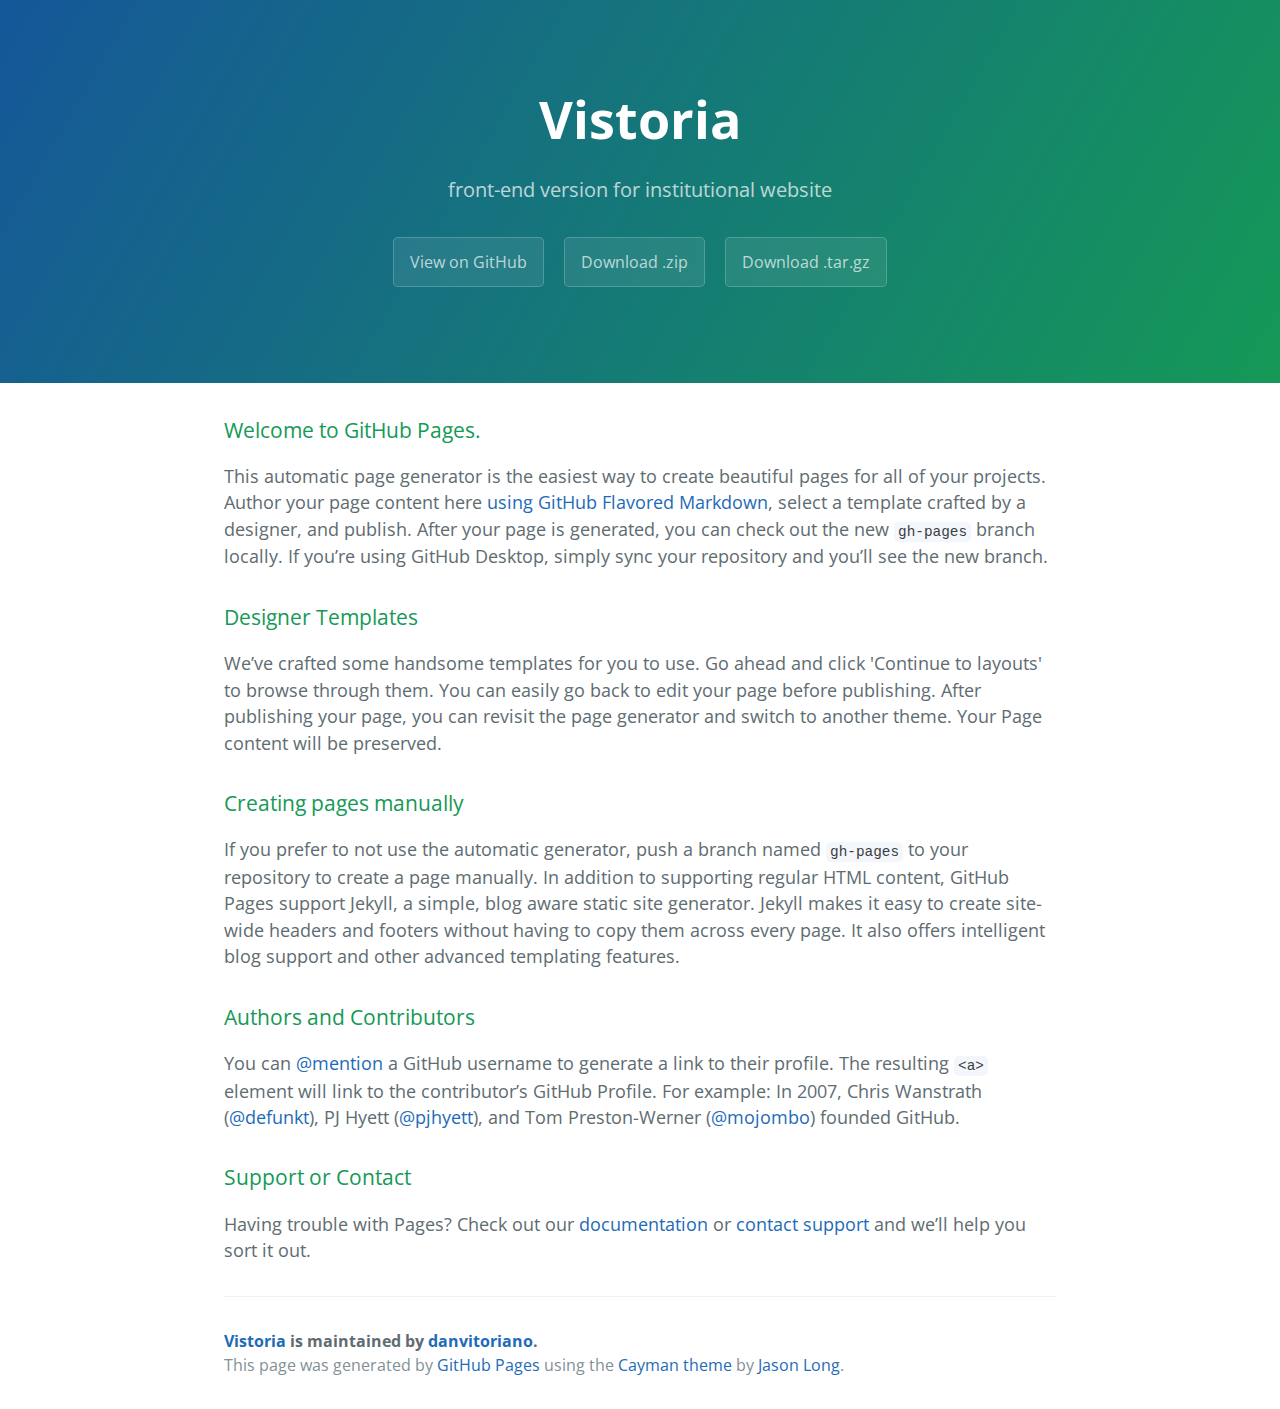
==== commit 7bc39143: "Merge 88e800313dfc23c778c0706c8c069502e8d0fa66 into 508fdb66162fe62804ea02efdf046de2c6a2b257" ====
--- a/index.html
+++ b/index.html
@@ -1,240 +1,57 @@
 <!DOCTYPE html>
-<html>
+<html lang="en-us">
+  <head>
+    <meta charset="UTF-8">
+    <title>Vistoria by danvitoriano</title>
+    <meta name="viewport" content="width=device-width, initial-scale=1">
+    <link rel="stylesheet" type="text/css" href="stylesheets/normalize.css" media="screen">
+    <link href='https://fonts.googleapis.com/css?family=Open+Sans:400,700' rel='stylesheet' type='text/css'>
+    <link rel="stylesheet" type="text/css" href="stylesheets/stylesheet.css" media="screen">
+    <link rel="stylesheet" type="text/css" href="stylesheets/github-light.css" media="screen">
+  </head>
+  <body>
+    <section class="page-header">
+      <h1 class="project-name">Vistoria</h1>
+      <h2 class="project-tagline">front-end version for institutional website</h2>
+      <a href="https://github.com/danvitoriano/vistoria" class="btn">View on GitHub</a>
+      <a href="https://github.com/danvitoriano/vistoria/zipball/master" class="btn">Download .zip</a>
+      <a href="https://github.com/danvitoriano/vistoria/tarball/master" class="btn">Download .tar.gz</a>
+    </section>
 
-<head>
-	<meta charset="utf-8">
-	<meta http-equiv="X-UA-Compatible" content="IE=edge">
-	<meta name="viewport" content="width=device-width, initial-scale=1">
-	<title>Nome do cliente</title>
-	<link rel="stylesheet" href="css/bootstrap.min.css">
-	<link rel="stylesheet" href="https://maxcdn.bootstrapcdn.com/font-awesome/4.6.1/css/font-awesome.min.css">
+    <section class="main-content">
+      <h3>
+<a id="welcome-to-github-pages" class="anchor" href="#welcome-to-github-pages" aria-hidden="true"><span aria-hidden="true" class="octicon octicon-link"></span></a>Welcome to GitHub Pages.</h3>
 
-	<link rel="stylesheet" href="css/base.css">
-	<link rel="stylesheet" href="css/header.css">
-	<link rel="stylesheet" href="css/carousel.css">
+<p>This automatic page generator is the easiest way to create beautiful pages for all of your projects. Author your page content here <a href="https://guides.github.com/features/mastering-markdown/">using GitHub Flavored Markdown</a>, select a template crafted by a designer, and publish. After your page is generated, you can check out the new <code>gh-pages</code> branch locally. If you’re using GitHub Desktop, simply sync your repository and you’ll see the new branch.</p>
 
-	<link rel="stylesheet" href="css/servicos-razoes.css">
-	<link rel="stylesheet" href="css/nossos-servicos.css">
-	<link rel="stylesheet" href="css/contato.css">
-	<link rel="stylesheet" href="css/footer.css">
+<h3>
+<a id="designer-templates" class="anchor" href="#designer-templates" aria-hidden="true"><span aria-hidden="true" class="octicon octicon-link"></span></a>Designer Templates</h3>
 
-	<!--<link rel="stylesheet" href="estilo.css">-->
-	<!-- HTML5 shim and Respond.js for IE8 support of HTML5 elements and media queries -->
-	<!-- WARNING: Respond.js doesn't work if you view the page via file:// -->
-	<!--[if lt IE 9]>
-      <script src="https://oss.maxcdn.com/html5shiv/3.7.2/html5shiv.min.js"></script>
-      <script src="https://oss.maxcdn.com/respond/1.4.2/respond.min.js"></script>
-    <![endif]-->
-</head>
+<p>We’ve crafted some handsome templates for you to use. Go ahead and click 'Continue to layouts' to browse through them. You can easily go back to edit your page before publishing. After publishing your page, you can revisit the page generator and switch to another theme. Your Page content will be preserved.</p>
 
-<body class="home-page">
-	<div class="wrapper">
-		<header class="header navbar-fixed-top">
-			<div class="top-bar navbar navbar-default">
-				<div class="container">
-					<div class="navbar-header">
-						<button class="navbar-toggle btn-theme" type="button" data-toggle="collapse" data-target="#navbar-top">
-							Login
-						</button>
-						<p class="telefone">34545443</p>
-					</div>
-					<div class="navbar-collapse collapse" id="navbar-top">
-						<form class="navbar-form navbar-right">
-							<div class="form-group">
-								<input type="text" class="form-control" name="usuario" placeholder="Usuário">
-							</div>
-							<div class="form-group">
-								<input type="password" class="form-control" name="senha" placeholder="Senha">
-							</div>
-							<button type="submit" class="btn btn-theme">Entrar</button>
-						</form>
-					</div>
-				</div>
-			</div>
-			<section class="header-main">
-				<div class="container">
-					<div class="navbar-header">
-						<button class="navbar-toggle btn-theme" type="button" data-toggle="collapse" data-target="#navbar-main">
-							Menu
-						</button>
-						<h1 class="logo"><a href="index.html" alt="Logo"><img src="img/LOGO-DO-CLIENTE.png"></a></h1>
-					</div>
-					<div class="navbar-collapse collapse" id="navbar-main">
-						<ul class="nav navbar-nav navbar-right">
-							<li role="presentation" class="active"><a href="#">Home</a></li>
-							<li role="presentation"><a href="interna.html">Empresa</a></li>
-							<li role="presentation" class="dropdown"><a class="dropdown-toggle" data-toggle="dropdown" href="#">Serviços <span class="caret"></span></a>
-								<ul class="dropdown-menu">
-									<li><a href="#">Item 1</a></li>
-									<li><a href="#">Item 2</a></li>
-									<li><a href="#">Item 3</a></li>
-								</ul>
+<h3>
+<a id="creating-pages-manually" class="anchor" href="#creating-pages-manually" aria-hidden="true"><span aria-hidden="true" class="octicon octicon-link"></span></a>Creating pages manually</h3>
 
-							</li>
-							<li role="presentation"><a href="#">Educação no trânsito</a></li>
-							<li role="presentation"><a href="#">Notícias</a></li>
-							<li role="presentation"><a href="#">Contrate</a></li>
-						</ul>
-					</div>
+<p>If you prefer to not use the automatic generator, push a branch named <code>gh-pages</code> to your repository to create a page manually. In addition to supporting regular HTML content, GitHub Pages support Jekyll, a simple, blog aware static site generator. Jekyll makes it easy to create site-wide headers and footers without having to copy them across every page. It also offers intelligent blog support and other advanced templating features.</p>
 
+<h3>
+<a id="authors-and-contributors" class="anchor" href="#authors-and-contributors" aria-hidden="true"><span aria-hidden="true" class="octicon octicon-link"></span></a>Authors and Contributors</h3>
 
-				</div>
-			</section>
+<p>You can <a href="https://help.github.com/articles/basic-writing-and-formatting-syntax/#mentioning-users-and-teams" class="user-mention">@mention</a> a GitHub username to generate a link to their profile. The resulting <code>&lt;a&gt;</code> element will link to the contributor’s GitHub Profile. For example: In 2007, Chris Wanstrath (<a href="https://github.com/defunkt" class="user-mention">@defunkt</a>), PJ Hyett (<a href="https://github.com/pjhyett" class="user-mention">@pjhyett</a>), and Tom Preston-Werner (<a href="https://github.com/mojombo" class="user-mention">@mojombo</a>) founded GitHub.</p>
 
+<h3>
+<a id="support-or-contact" class="anchor" href="#support-or-contact" aria-hidden="true"><span aria-hidden="true" class="octicon octicon-link"></span></a>Support or Contact</h3>
 
-		</header>
-		<main>
+<p>Having trouble with Pages? Check out our <a href="https://help.github.com/pages">documentation</a> or <a href="https://github.com/contact">contact support</a> and we’ll help you sort it out.</p>
 
+      <footer class="site-footer">
+        <span class="site-footer-owner"><a href="https://github.com/danvitoriano/vistoria">Vistoria</a> is maintained by <a href="https://github.com/danvitoriano">danvitoriano</a>.</span>
 
-			
-		
-			<div id="carousel-example-generic" class="carousel slide" data-ride="carousel">
+        <span class="site-footer-credits">This page was generated by <a href="https://pages.github.com">GitHub Pages</a> using the <a href="https://github.com/jasonlong/cayman-theme">Cayman theme</a> by <a href="https://twitter.com/jasonlong">Jason Long</a>.</span>
+      </footer>
 
-				<div class="carousel-inner" role="listbox">
-					<div class="item active">
-						<img src="img/item1.png" alt="Banner 1">
-						<div class="carousel-caption">
-							<h3>Lorem ipsum dolor sit amet consectetur adipiscing elit</h3>
-							<p class="hidden-xs">Accusantium doloremque laudantium totam rem aperiam, eaque ipsa</p>
-							<button class="btn btn-theme">Saiba Mais</button>
-						</div>
-					</div>
-					<div class="item">
-						<img src="img/item1.png" alt="Banner 2">
-						<div class="carousel-caption">
-							<h3>Lorem ipsum dolor sit amet consectetur adipiscing elit</h3>
-							<p class="hidden-xs">Accusantium doloremque laudantium totam rem aperiam, eaque ipsa</p>
-							<button class="btn btn-theme">Saiba Mais</button>
-						</div>
-					</div>
-				</div>
-				<a class="left carousel-control" href="#carousel-example-generic" role="button" data-slide="prev">
-					<i class="fa fa-angle-left" aria-hidden="true"></i>
-					<span class="sr-only">Previous</span>
-				</a>
-				<a class="right carousel-control" href="#carousel-example-generic" role="button" data-slide="next">
-					<i class="fa fa-angle-right" aria-hidden="true"></i>
-					<span class="sr-only">Next</span>
-				</a>
-			</div>
+    </section>
 
-
-
-
-			<div class="servicos-razoes">
-				<div class="container">
-					<h2 class="text-center">Porque utilizar nossos serviços?</h2>
-
-
-					<div class="row">
-						<div class="motivo agilidade col-md-4">
-							<h3>Agilidade</h3>
-							<p>Lorem ipsum dolor sit amet, consectetur adipisicing elit. </p>
-						</div>
-						<div class="motivo frota col-md-4">
-							<h3>Frota em dia</h3>
-							<p>Lorem ipsum dolor sit amet, consectetur adipisicing elit. Lorem ipsum dolor sit amet, consectetur adipisicing elit. </p>
-						</div>
-						<div class="motivo acidentes col-md-4">
-							<h3>Evitar acidentes</h3>
-							<p>Lorem ipsum dolor sit amet, consectetur adipisicing elit. </p>
-						</div>
-					</div>
-					<div class="row">
-						<div class="motivo seguranca col-md-4">
-							<h3>Seguranca</h3>
-							<p>Lorem ipsum dolor sit amet, consectetur adipisicing elit.</p>
-						</div>
-						<div class="motivo responsabilidade col-md-4">
-							<h3>Resp. Social</h3>
-							<p>Lorem ipsum dolor sit amet, consectetur adipisicing elit. </p>
-						</div>
-						<div class="motivo lucratividade col-md-4">
-							<h3>Lucratividade</h3>
-							<p>Lorem ipsum dolor sit amet, consectetur adipisicing elit. </p>
-						</div>
-					</div>
-				</div>
-			</div>
-
-			<div class="nossos-servicos">
-				<div class="container">
-					<div class="row">
-						<div class="col-md-12">
-							<section>
-								<div class="text-center">
-
-
-									<h2>Nossos Serviços</h2>
-									<div class="descricao center-block">
-										<p>Lorem ipsum dolor sit amet, consectetur adipiscing elit. Proin nibh turpis, semper ut quam eu, auctor gravida purus. Quisque arcu velit, euismod ac urna quis, egestas</p>
-									</div>
-								</div>
-								<div class="row">
-									<div class="col-md-3">
-										<div class="panel ">
-											<h4 class="vistoria">Vistoria</h4>
-											<p>Lorem ipsum dolor sit amet, consectetur adipisicing elit.</p>
-										</div>
-									</div>
-									<div class="col-md-3">
-										<div class="panel">
-											<h4 class="tecnica">Consultoria Técnica</h4>
-											<p>Lorem ipsum dolor sit amet, consectetur adipisicing elit.</p>
-										</div>
-									</div>
-									<div class="col-md-3">
-										<div class="panel">
-											<h4 class="corretiva">Consultoria Corretiva</h4>
-											<p>Lorem ipsum dolor sit amet, consectetur adipisicing elit.</p>
-										</div>
-									</div>
-									<div class="col-md-3">
-										<div class="panel">
-											<h4 class="educador">Motorista Educador</h4>
-											<p>Lorem ipsum dolor sit amet, consectetur adipisicing elit.</p>
-										</div>
-									</div>
-								</div>
-							</section>
-						</div>
-					</div>
-				</div>
-			</div>
-			<div class="contato">
-				<div class="container">
-					<div class="row">
-						<div class="col-md-9 col-lg-9">
-
-							<div class="descricao-orcamento">
-								<h3>Tem alguma dúvida ou precisa de um orçamento?</h3>
-								<p>Lorem ipsum dolor sit amet, consectetur adipiscing elit. Proin nibh turpis, semper ut quam eu, auctor gravida purus. Quisque arcu velit, euismod ac urna quis, egestas</p>
-							</div>
-						</div>
-						<div class="telefone-contato pull-right col-xs-12 col-sm-12 col-md-3 col-lg-3">
-							<p>3456 3466</p>
-						</div>
-					</div>
-				</div>
-			</div>
-		</main>
-		<footer class="footer">
-			<div class="container">
-
-
-				<p class="copyright">Lorem Ipsum Copyright &copy;2016</p>
-				<a href="index.html"><img src="img/LOGO-DO-CLIENTE.png" class="logo pull-right" alt=""></a>
-
-
-			</div>
-		</footer>
-
-	</div>
-	<!-- /.wrapper-->
-	<!-- jQuery (necessary for Bootstrap's JavaScript plugins) -->
-	<script src="https://ajax.googleapis.com/ajax/libs/jquery/1.11.3/jquery.min.js"></script>
-	<!-- Include all compiled plugins (below), or include individual files as needed -->
-	<script src="javascript/bootstrap.min.js"></script>
-</body>
-
-</html>+  
+  </body>
+</html>
--- a/stylesheets/stylesheet.css
+++ b/stylesheets/stylesheet.css
@@ -0,0 +1,245 @@
+* {
+  box-sizing: border-box; }
+
+body {
+  padding: 0;
+  margin: 0;
+  font-family: "Open Sans", "Helvetica Neue", Helvetica, Arial, sans-serif;
+  font-size: 16px;
+  line-height: 1.5;
+  color: #606c71; }
+
+a {
+  color: #1e6bb8;
+  text-decoration: none; }
+  a:hover {
+    text-decoration: underline; }
+
+.btn {
+  display: inline-block;
+  margin-bottom: 1rem;
+  color: rgba(255, 255, 255, 0.7);
+  background-color: rgba(255, 255, 255, 0.08);
+  border-color: rgba(255, 255, 255, 0.2);
+  border-style: solid;
+  border-width: 1px;
+  border-radius: 0.3rem;
+  transition: color 0.2s, background-color 0.2s, border-color 0.2s; }
+  .btn + .btn {
+    margin-left: 1rem; }
+
+.btn:hover {
+  color: rgba(255, 255, 255, 0.8);
+  text-decoration: none;
+  background-color: rgba(255, 255, 255, 0.2);
+  border-color: rgba(255, 255, 255, 0.3); }
+
+@media screen and (min-width: 64em) {
+  .btn {
+    padding: 0.75rem 1rem; } }
+
+@media screen and (min-width: 42em) and (max-width: 64em) {
+  .btn {
+    padding: 0.6rem 0.9rem;
+    font-size: 0.9rem; } }
+
+@media screen and (max-width: 42em) {
+  .btn {
+    display: block;
+    width: 100%;
+    padding: 0.75rem;
+    font-size: 0.9rem; }
+    .btn + .btn {
+      margin-top: 1rem;
+      margin-left: 0; } }
+
+.page-header {
+  color: #fff;
+  text-align: center;
+  background-color: #159957;
+  background-image: linear-gradient(120deg, #155799, #159957); }
+
+@media screen and (min-width: 64em) {
+  .page-header {
+    padding: 5rem 6rem; } }
+
+@media screen and (min-width: 42em) and (max-width: 64em) {
+  .page-header {
+    padding: 3rem 4rem; } }
+
+@media screen and (max-width: 42em) {
+  .page-header {
+    padding: 2rem 1rem; } }
+
+.project-name {
+  margin-top: 0;
+  margin-bottom: 0.1rem; }
+
+@media screen and (min-width: 64em) {
+  .project-name {
+    font-size: 3.25rem; } }
+
+@media screen and (min-width: 42em) and (max-width: 64em) {
+  .project-name {
+    font-size: 2.25rem; } }
+
+@media screen and (max-width: 42em) {
+  .project-name {
+    font-size: 1.75rem; } }
+
+.project-tagline {
+  margin-bottom: 2rem;
+  font-weight: normal;
+  opacity: 0.7; }
+
+@media screen and (min-width: 64em) {
+  .project-tagline {
+    font-size: 1.25rem; } }
+
+@media screen and (min-width: 42em) and (max-width: 64em) {
+  .project-tagline {
+    font-size: 1.15rem; } }
+
+@media screen and (max-width: 42em) {
+  .project-tagline {
+    font-size: 1rem; } }
+
+.main-content :first-child {
+  margin-top: 0; }
+.main-content img {
+  max-width: 100%; }
+.main-content h1, .main-content h2, .main-content h3, .main-content h4, .main-content h5, .main-content h6 {
+  margin-top: 2rem;
+  margin-bottom: 1rem;
+  font-weight: normal;
+  color: #159957; }
+.main-content p {
+  margin-bottom: 1em; }
+.main-content code {
+  padding: 2px 4px;
+  font-family: Consolas, "Liberation Mono", Menlo, Courier, monospace;
+  font-size: 0.9rem;
+  color: #383e41;
+  background-color: #f3f6fa;
+  border-radius: 0.3rem; }
+.main-content pre {
+  padding: 0.8rem;
+  margin-top: 0;
+  margin-bottom: 1rem;
+  font: 1rem Consolas, "Liberation Mono", Menlo, Courier, monospace;
+  color: #567482;
+  word-wrap: normal;
+  background-color: #f3f6fa;
+  border: solid 1px #dce6f0;
+  border-radius: 0.3rem; }
+  .main-content pre > code {
+    padding: 0;
+    margin: 0;
+    font-size: 0.9rem;
+    color: #567482;
+    word-break: normal;
+    white-space: pre;
+    background: transparent;
+    border: 0; }
+.main-content .highlight {
+  margin-bottom: 1rem; }
+  .main-content .highlight pre {
+    margin-bottom: 0;
+    word-break: normal; }
+.main-content .highlight pre, .main-content pre {
+  padding: 0.8rem;
+  overflow: auto;
+  font-size: 0.9rem;
+  line-height: 1.45;
+  border-radius: 0.3rem; }
+.main-content pre code, .main-content pre tt {
+  display: inline;
+  max-width: initial;
+  padding: 0;
+  margin: 0;
+  overflow: initial;
+  line-height: inherit;
+  word-wrap: normal;
+  background-color: transparent;
+  border: 0; }
+  .main-content pre code:before, .main-content pre code:after, .main-content pre tt:before, .main-content pre tt:after {
+    content: normal; }
+.main-content ul, .main-content ol {
+  margin-top: 0; }
+.main-content blockquote {
+  padding: 0 1rem;
+  margin-left: 0;
+  color: #819198;
+  border-left: 0.3rem solid #dce6f0; }
+  .main-content blockquote > :first-child {
+    margin-top: 0; }
+  .main-content blockquote > :last-child {
+    margin-bottom: 0; }
+.main-content table {
+  display: block;
+  width: 100%;
+  overflow: auto;
+  word-break: normal;
+  word-break: keep-all; }
+  .main-content table th {
+    font-weight: bold; }
+  .main-content table th, .main-content table td {
+    padding: 0.5rem 1rem;
+    border: 1px solid #e9ebec; }
+.main-content dl {
+  padding: 0; }
+  .main-content dl dt {
+    padding: 0;
+    margin-top: 1rem;
+    font-size: 1rem;
+    font-weight: bold; }
+  .main-content dl dd {
+    padding: 0;
+    margin-bottom: 1rem; }
+.main-content hr {
+  height: 2px;
+  padding: 0;
+  margin: 1rem 0;
+  background-color: #eff0f1;
+  border: 0; }
+
+@media screen and (min-width: 64em) {
+  .main-content {
+    max-width: 64rem;
+    padding: 2rem 6rem;
+    margin: 0 auto;
+    font-size: 1.1rem; } }
+
+@media screen and (min-width: 42em) and (max-width: 64em) {
+  .main-content {
+    padding: 2rem 4rem;
+    font-size: 1.1rem; } }
+
+@media screen and (max-width: 42em) {
+  .main-content {
+    padding: 2rem 1rem;
+    font-size: 1rem; } }
+
+.site-footer {
+  padding-top: 2rem;
+  margin-top: 2rem;
+  border-top: solid 1px #eff0f1; }
+
+.site-footer-owner {
+  display: block;
+  font-weight: bold; }
+
+.site-footer-credits {
+  color: #819198; }
+
+@media screen and (min-width: 64em) {
+  .site-footer {
+    font-size: 1rem; } }
+
+@media screen and (min-width: 42em) and (max-width: 64em) {
+  .site-footer {
+    font-size: 1rem; } }
+
+@media screen and (max-width: 42em) {
+  .site-footer {
+    font-size: 0.9rem; } }
--- a/stylesheets/github-light.css
+++ b/stylesheets/github-light.css
@@ -0,0 +1,124 @@
+/*
+The MIT License (MIT)
+
+Copyright (c) 2015 GitHub, Inc.
+
+Permission is hereby granted, free of charge, to any person obtaining a copy
+of this software and associated documentation files (the "Software"), to deal
+in the Software without restriction, including without limitation the rights
+to use, copy, modify, merge, publish, distribute, sublicense, and/or sell
+copies of the Software, and to permit persons to whom the Software is
+furnished to do so, subject to the following conditions:
+
+The above copyright notice and this permission notice shall be included in all
+copies or substantial portions of the Software.
+
+THE SOFTWARE IS PROVIDED "AS IS", WITHOUT WARRANTY OF ANY KIND, EXPRESS OR
+IMPLIED, INCLUDING BUT NOT LIMITED TO THE WARRANTIES OF MERCHANTABILITY,
+FITNESS FOR A PARTICULAR PURPOSE AND NONINFRINGEMENT. IN NO EVENT SHALL THE
+AUTHORS OR COPYRIGHT HOLDERS BE LIABLE FOR ANY CLAIM, DAMAGES OR OTHER
+LIABILITY, WHETHER IN AN ACTION OF CONTRACT, TORT OR OTHERWISE, ARISING FROM,
+OUT OF OR IN CONNECTION WITH THE SOFTWARE OR THE USE OR OTHER DEALINGS IN THE
+SOFTWARE.
+
+*/
+
+.pl-c /* comment */ {
+  color: #969896;
+}
+
+.pl-c1      /* constant, markup.raw, meta.diff.header, meta.module-reference, meta.property-name, support, support.constant, support.variable, variable.other.constant */,
+.pl-s .pl-v /* string variable */ {
+  color: #0086b3;
+}
+
+.pl-e  /* entity */,
+.pl-en /* entity.name */ {
+  color: #795da3;
+}
+
+.pl-s .pl-s1 /* string source */,
+.pl-smi      /* storage.modifier.import, storage.modifier.package, storage.type.java, variable.other, variable.parameter.function */ {
+  color: #333;
+}
+
+.pl-ent /* entity.name.tag */ {
+  color: #63a35c;
+}
+
+.pl-k /* keyword, storage, storage.type */ {
+  color: #a71d5d;
+}
+
+.pl-pds              /* punctuation.definition.string, string.regexp.character-class */,
+.pl-s                /* string */,
+.pl-s .pl-pse .pl-s1 /* string punctuation.section.embedded source */,
+.pl-sr               /* string.regexp */,
+.pl-sr .pl-cce       /* string.regexp constant.character.escape */,
+.pl-sr .pl-sra       /* string.regexp string.regexp.arbitrary-repitition */,
+.pl-sr .pl-sre       /* string.regexp source.ruby.embedded */ {
+  color: #183691;
+}
+
+.pl-v /* variable */ {
+  color: #ed6a43;
+}
+
+.pl-id /* invalid.deprecated */ {
+  color: #b52a1d;
+}
+
+.pl-ii /* invalid.illegal */ {
+  background-color: #b52a1d;
+  color: #f8f8f8;
+}
+
+.pl-sr .pl-cce /* string.regexp constant.character.escape */ {
+  color: #63a35c;
+  font-weight: bold;
+}
+
+.pl-ml /* markup.list */ {
+  color: #693a17;
+}
+
+.pl-mh        /* markup.heading */,
+.pl-mh .pl-en /* markup.heading entity.name */,
+.pl-ms        /* meta.separator */ {
+  color: #1d3e81;
+  font-weight: bold;
+}
+
+.pl-mq /* markup.quote */ {
+  color: #008080;
+}
+
+.pl-mi /* markup.italic */ {
+  color: #333;
+  font-style: italic;
+}
+
+.pl-mb /* markup.bold */ {
+  color: #333;
+  font-weight: bold;
+}
+
+.pl-md /* markup.deleted, meta.diff.header.from-file */ {
+  background-color: #ffecec;
+  color: #bd2c00;
+}
+
+.pl-mi1 /* markup.inserted, meta.diff.header.to-file */ {
+  background-color: #eaffea;
+  color: #55a532;
+}
+
+.pl-mdr /* meta.diff.range */ {
+  color: #795da3;
+  font-weight: bold;
+}
+
+.pl-mo /* meta.output */ {
+  color: #1d3e81;
+}
+
